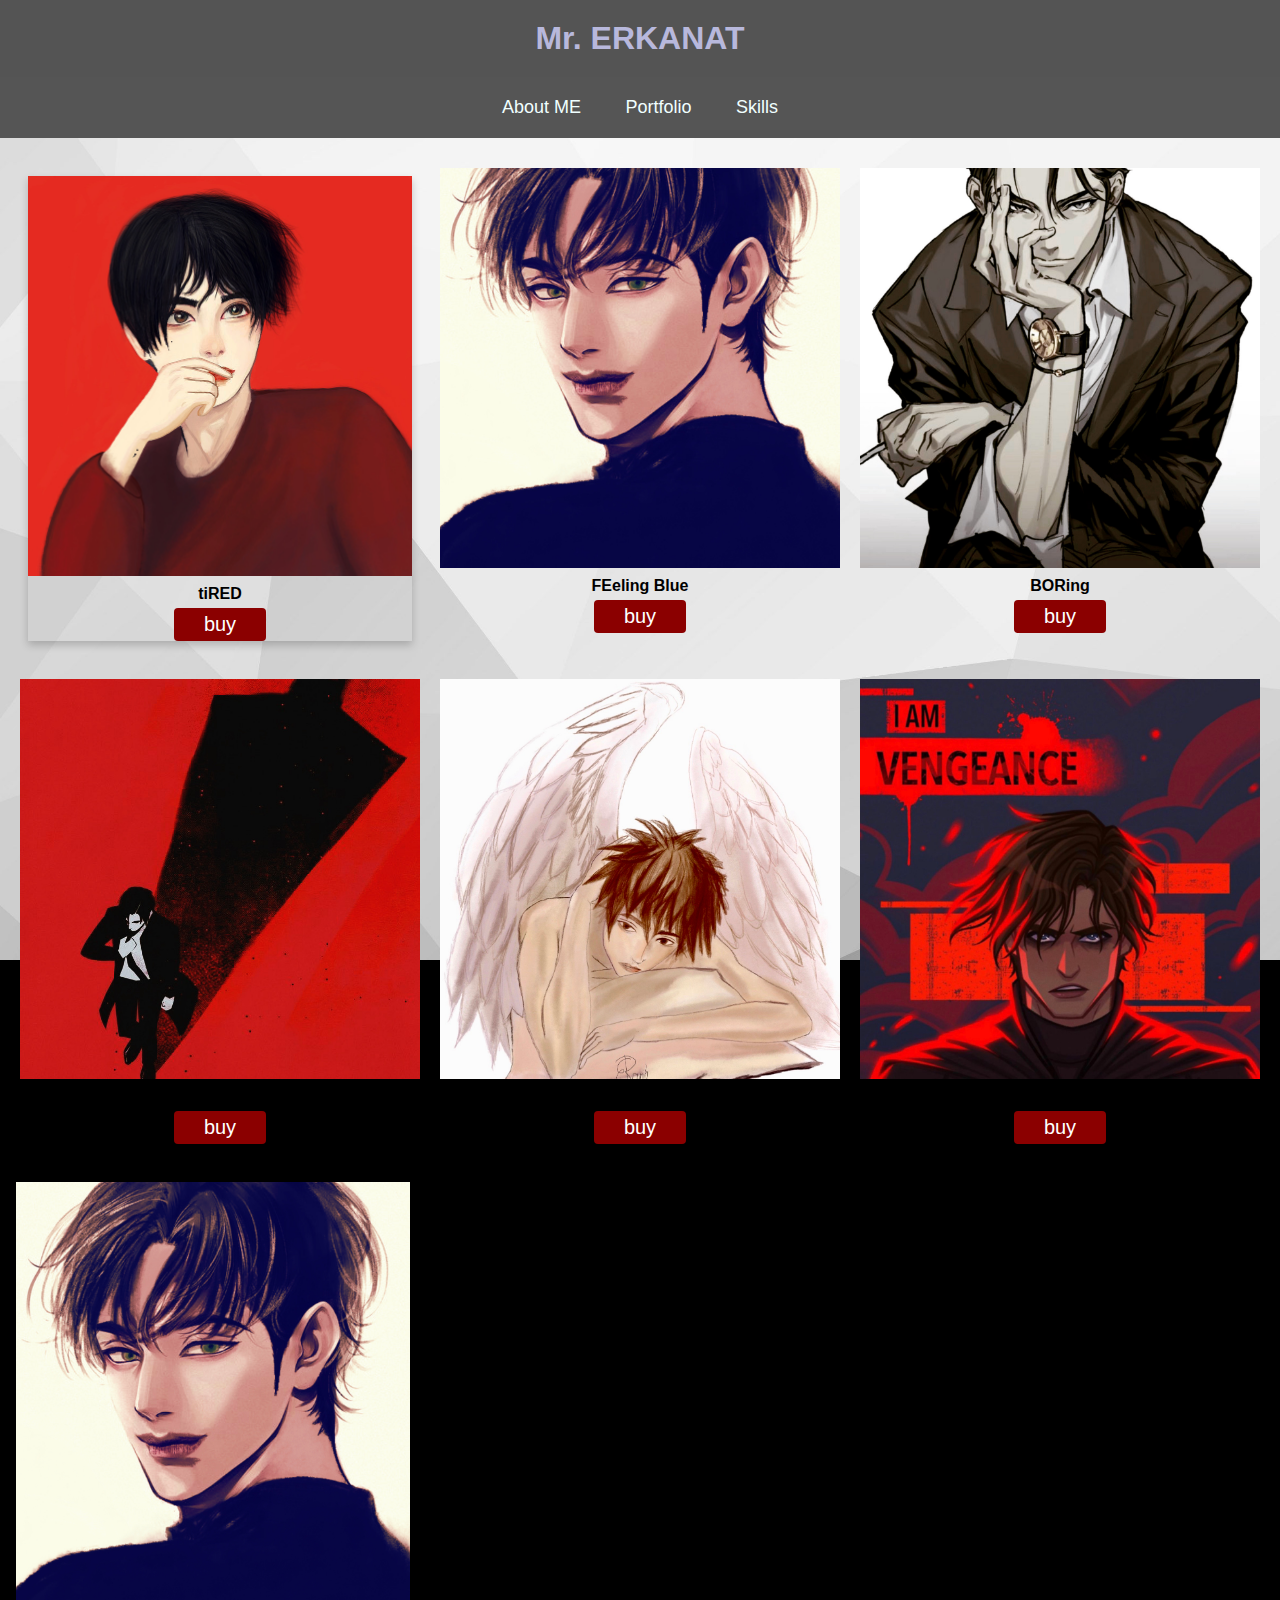
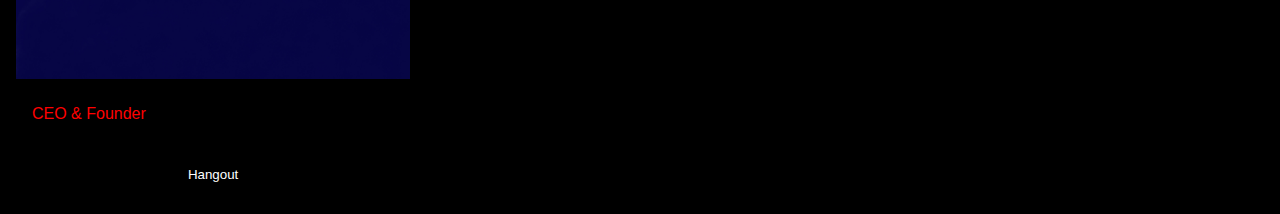
==== index.html @ 5f3eaf8c "Merge remote-tracking branch 'origin/main'" ====
<!DOCTYPE html>
<html>
<head>
  <link rel="stylesheet" href="mystyle.css">
<meta name="viewport" content="width=device-width, initial-scale=1">
 
<style>
 
body {
  font-family: "Dubai Light", "Berlin Sans FB",sans-serif;
  margin: 0;
  background-image:
  url('img/just-back.jpg');
  background-repeat: no-repeat;
  background-attachment: fixed;
  background-size: cover;
}
  

html {
  box-sizing: border-box;
}

*, *:before, *:after {
  box-sizing: inherit;
}

.column {
  float: left;
  width: 33.3%;
  margin-bottom: 16px;
  padding: 0 8px;
  grid-template-columns: repeat(3, 1fr);

}

.card {
  box-shadow: 0 4px 8px 0 rgba(0, 0, 0, 0.2);
  margin: 8px;
}




.container {
  padding-top: 0;
  padding-right: 16px;
  padding-left: 16px;
  padding-bottom: 0;
}

.container::after, .row::after {
  content: "";
  clear: both;
  display: table;
}

.title {
  color: red;
}

.button {
  border: none;
  outline: 0;
  display: inline-block;
  padding: 8px;
  color: white;
  background-color: #000;
  text-align: center;
  cursor: pointer;
  width: 100%;
}

.button:hover {
  background-color: #555;
}

@media screen and (max-width: 650px) {
  .column {
    width: 100%;
    display: block;
  }
}
  
</style>
</head>
<body>


  <h1>Mr. ERKANAT</h1>
  <nav>
    <ul>
      <a href="#"><li>About ME</li></a>
      <a href="#"><li>Portfolio</li></a>
      <a href="#"><li>Skills</li></a>


    </ul>
  </nav>

  <section class="items">
    <div class="item">

          <div class="card">
      <img src="img/C91F1B2B-F2D4-4DE1-8973-488198842593.JPG" >
            <div class="container">
      <h4>tiRED</h4>
      <button id="button">buy</button>
    </div>
          </div>
        </div>



    <div class="item">
      <img src="img/me.JPG" style="width:100%">
      <h4>FEeling Blue</h4>
      <button id="button1">buy</button>
    </div>
    <div class="item">
      <img src="img/625E6C68-7115-4DA5-86F6-F43528D56855_Original.JPG" style="width:100%">
      <h4>BORing</h4>
      <button id="button2">buy</button>
    </div>

    <div class="item">
      <img src="img/DF98AAF3-A91E-4C73-9C70-6ADC84551E64.JPG" style="width:100%">
      <div class="container">
      <h4>Batsi</h4>
      <button id="button3">buy</button>
    </div>
    </div>

    <div class="item">
      <img src="img/7310519C-A302-424A-82CA-EFF5782DD0E4.JPG" style="width:100%">
      <h4>Angel</h4>
      <button id="button4">buy</button>
    </div>

    <div class="item">
      <img src="img/IMG_1124_Original.JPG" style="width:100%">
      <h4>Vengeance</h4>
      <button id="button5">buy</button>
    </div>



  </section>




  <h2 style="text-align:center"></h2>
  <div class="row">
    <div class="column">
      <div class="card">
        <img src="img/2711EB96-3184-4016-9C2C-50601E1A3D79.jpeg" alt="erkanat" style="width:100%">
        <div class="container">
          <h3>ERKANAT O</h3>
          <p class="title">CEO & Founder</p>
          <p3>I don't know how to be a true professional person, but I am my own man...</p3>
          <p1>iamerkanat@gmail.com</p1>
          <p><button class="button">Hangout</button></p>
        </div>
      </div>
    </div>
  </div>


<script src="/javascript.js"></script>


</body>
</html>
---- mystyle.css ----
*{
    margin: 0;
    padding: 0;
    font-fmaily: sans-serif;
    box-sizing: border-box;
}

h1 {
    text-align: center;
    color: #b8b8dc;
    margin-left: 0px;
    padding: 20px;
    background-color: #545454;
}


nav{
    display: grid;
    place-items: center;
    background-color: #555555;
}
nav ul{
    list-style-type: none;
}

nav ul a{
    display: inline-block;
    padding: 20px;
    text-decoration: none;
    color: azure;
    transition: 0.2s ease-in;
    font-size: 18px;
}

nav ul a:hover{
    background-color: darkred;
    color: white;
}


body {
background-color: black;}



p2{
    color: gold;
}


.items{
    display: grid;
    grid-template-columns: repeat(3, 1fr);
    padding: 30px 20px;
    grid-column-gap: 20px;
    grid-row-gap: 30px;
}

.item img{
    width: 100%;
    height: 400px;
    object-fit: cover;
    cursor: pointer;
    transition: 0.2s ease;
}

.item img:hover{
    transform: scale(1.04);
}

.item h4{
    padding: 5px;
    text-align: center;
}

.item button{
    padding: 5px 30px;
    border: none;
    outline: none;
    background-color: darkred;
    color: white;
    cursor: pointer;
    border-radius: 4px;
    font-size: 20px;
    display: block;
    margin: 0 auto;
    transition: 0.2s all;
}

.item button:hover{
    transform: scale(1.08);
}
@media screen and (max-width: 1000px){
    .items{
        grid-template-columns: repeat(2, 1fr);

    }
}

@media screen and (max-width: 768px){
    .items{
        grid-template-columns: repeat(1, 1fr);

    }
}
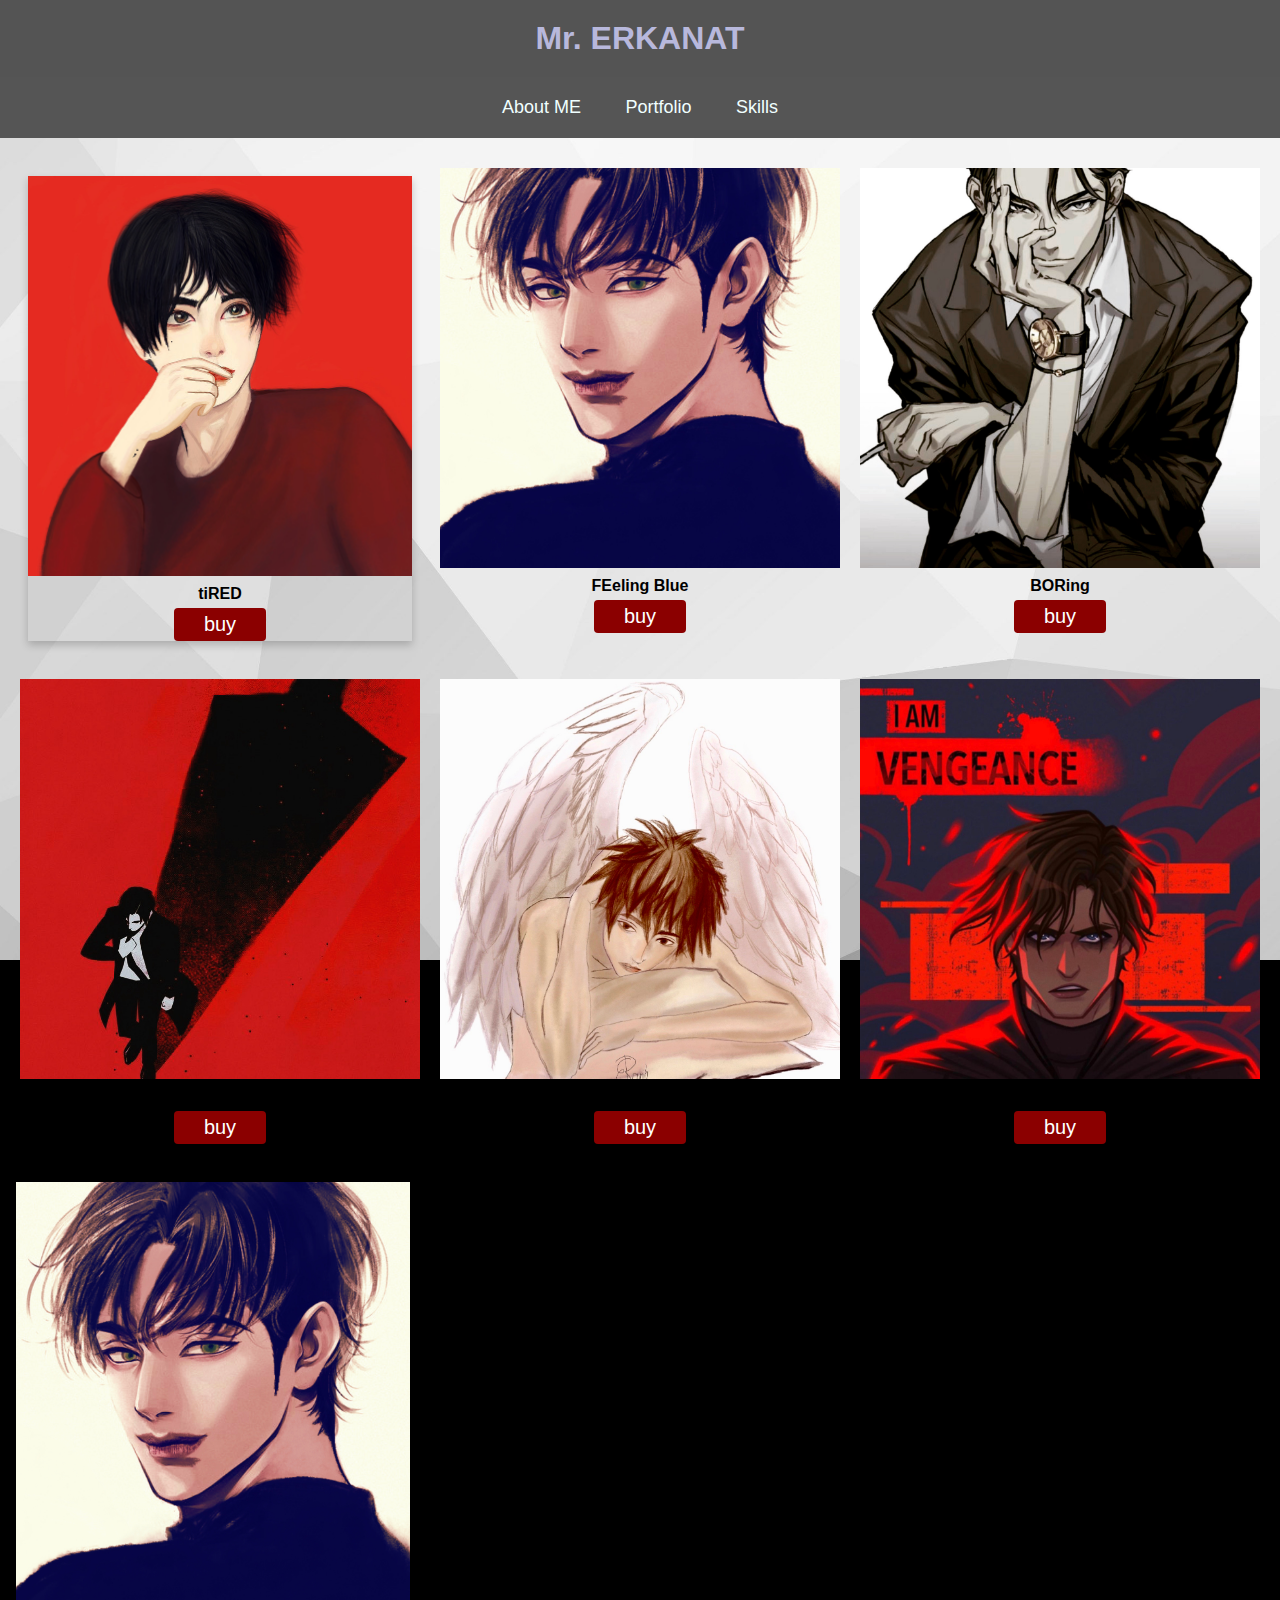
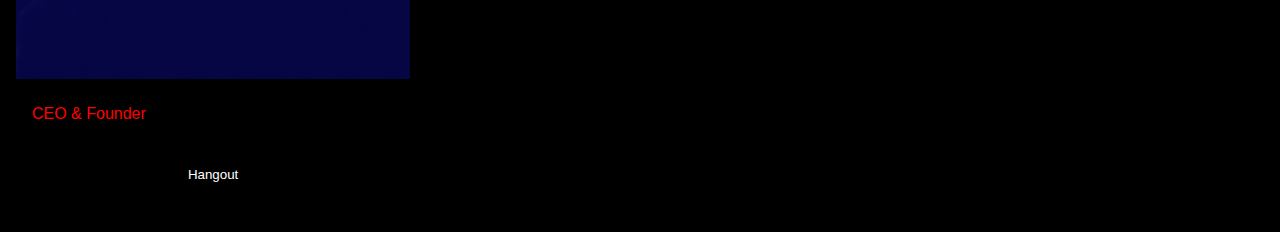
==== commit 4bb10e2f: "Merge remote-tracking branch 'origin/main'" ====
--- a/index.html
+++ b/index.html
@@ -168,7 +168,7 @@
 
 
 <script src="/javascript.js"></script>
-
+/!
 
 </body>
 </html>
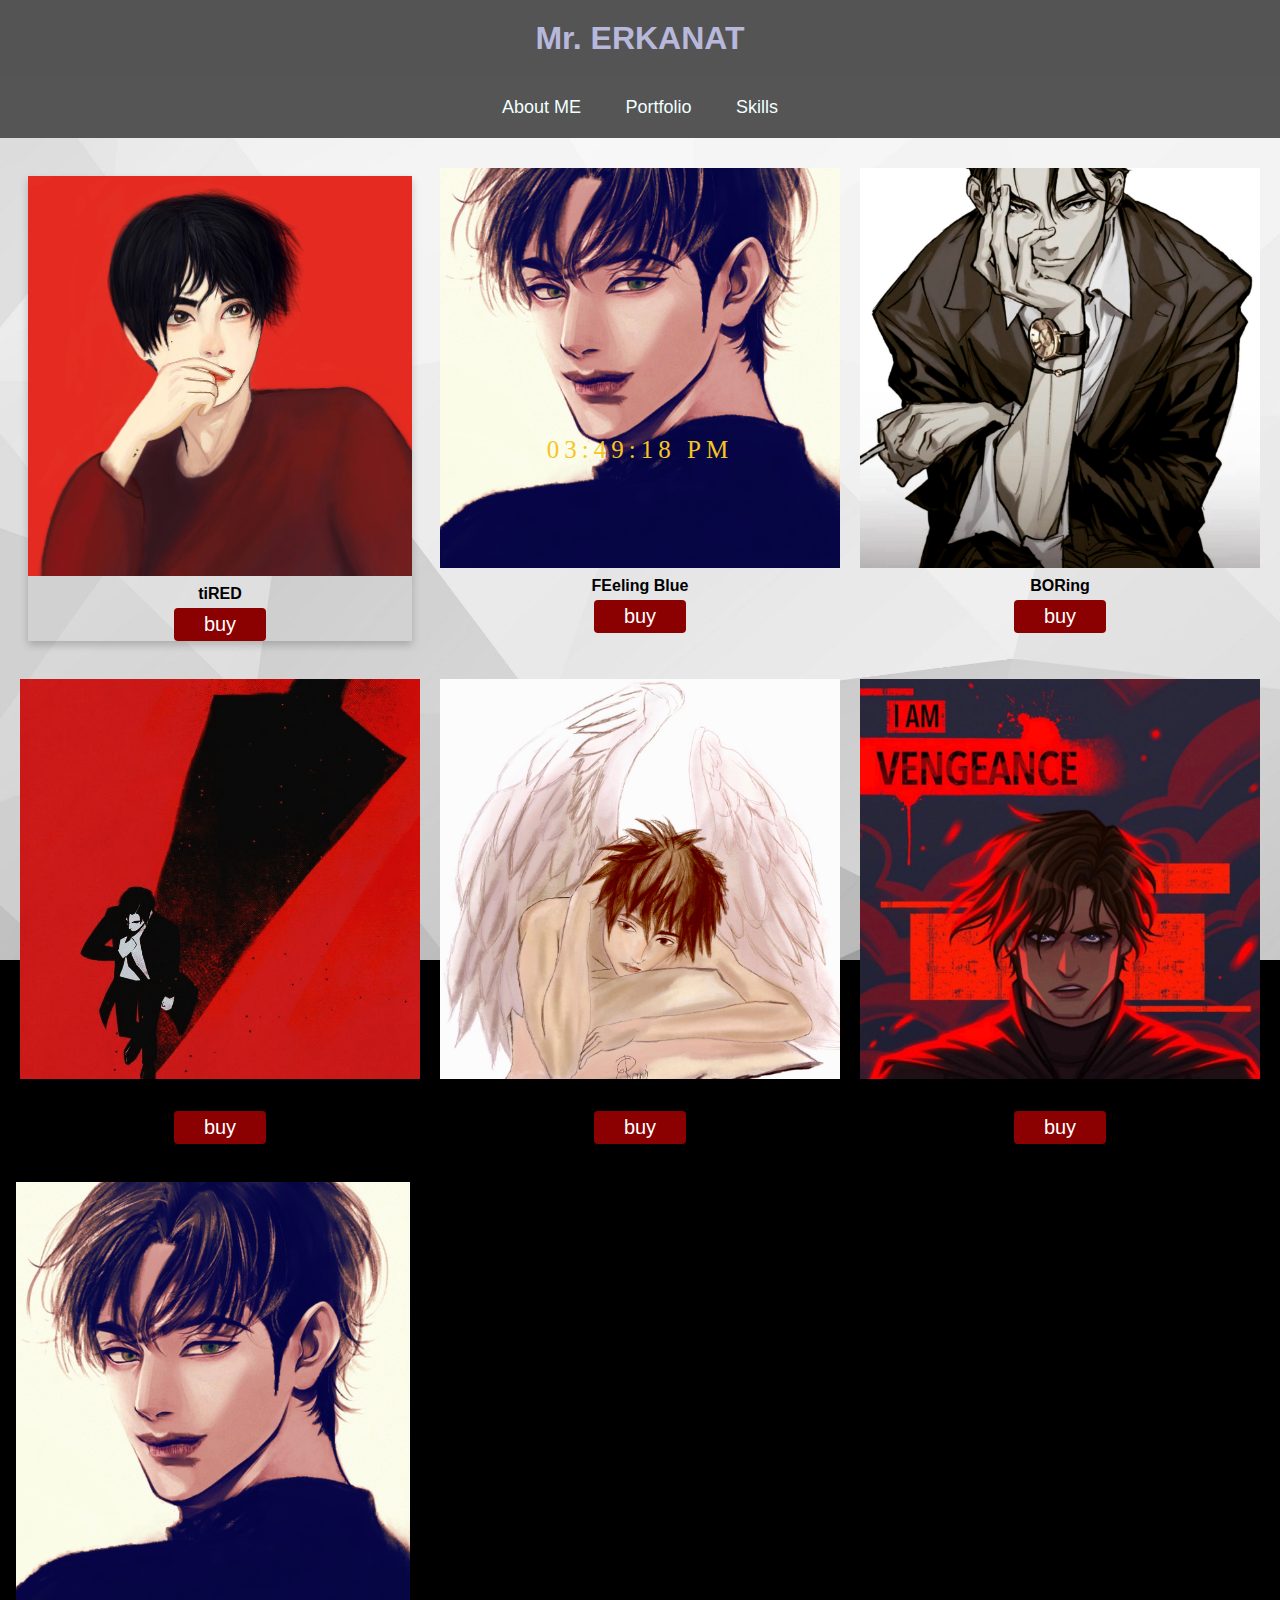
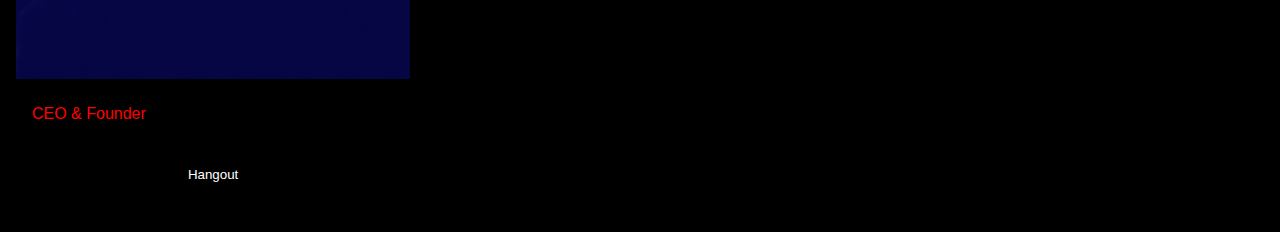
==== commit 94cbaf16: "clock" ====
--- a/index.html
+++ b/index.html
@@ -95,6 +95,7 @@
       <a href="#"><li>Skills</li></a>
 
 
+
     </ul>
   </nav>
 
@@ -166,8 +167,10 @@
     </div>
   </div>
 
+  <div id="MyClockDisplay" class="clock" onload="showTime()"></div>
 
-<script src="/javascript.js"></script>
+
+<script src="javascript.js"></script>
 /!
 
 </body>
--- a/mystyle.css
+++ b/mystyle.css
@@ -41,6 +41,20 @@
 body {
 background-color: black;}
 
+
+.clock {
+    position: absolute;
+    top: 50%;
+    left: 50%;
+    transform: translateX(-50%) translateY(-50%);
+    color: #f6c620;
+    font-size: 25px;
+    font-family: Orbitron;
+    letter-spacing: 5px;
+
+
+
+}
 
 
 p2{
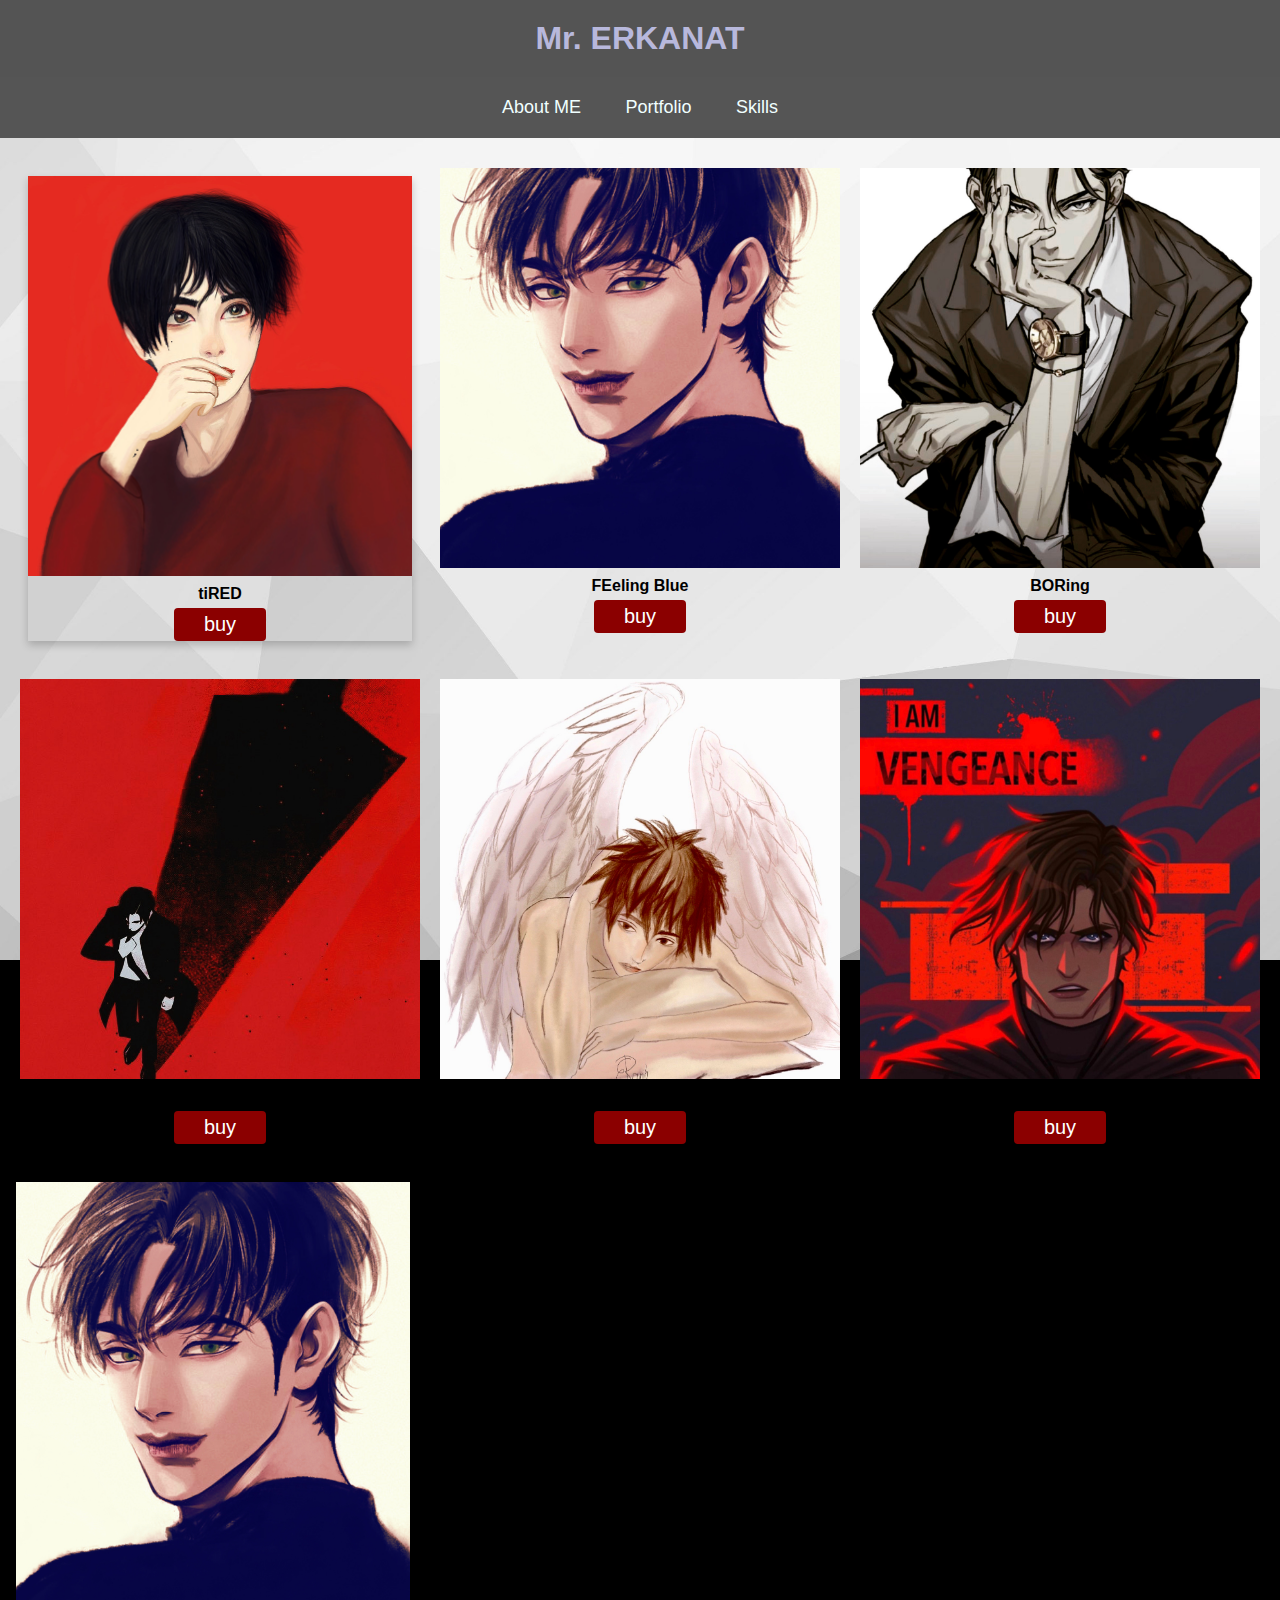
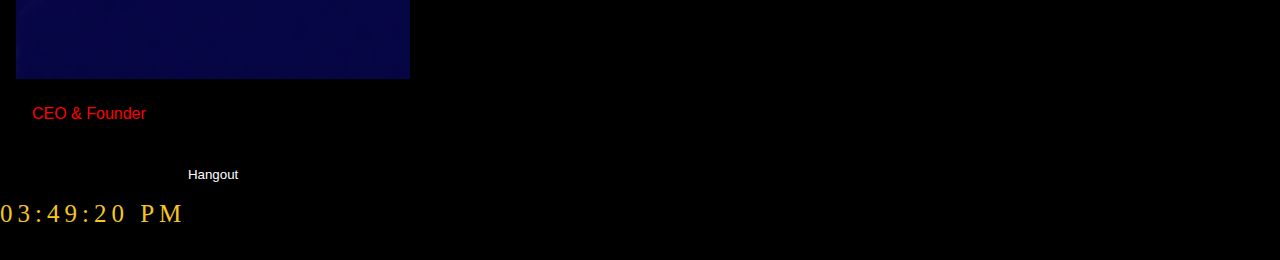
==== commit 749efad7: "Update index.html" ====
--- a/index.html
+++ b/index.html
@@ -90,12 +90,9 @@
   <h1>Mr. ERKANAT</h1>
   <nav>
     <ul>
-      <a href="#"><li>About ME</li></a>
-      <a href="#"><li>Portfolio</li></a>
-      <a href="#"><li>Skills</li></a>
-
-
-
+      <a href="/aboutme.html"><li>About ME</li></a>
+      <a href="/portfolio.html"><li>Portfolio</li></a>
+      <a href="/skills.html"><li>Skills</li></a>
     </ul>
   </nav>
 
--- a/mystyle.css
+++ b/mystyle.css
@@ -43,8 +43,8 @@
 
 
 .clock {
-    position: absolute;
-    top: 50%;
+    position: relative;
+    top: 18%;
     left: 50%;
     transform: translateX(-50%) translateY(-50%);
     color: #f6c620;
@@ -118,3 +118,10 @@
     }
 }
 
+@media screen and (max-width: 1000px){
+    .clock{
+        grid-template-columns: repeat(1, 1fr);
+
+    }
+}
+
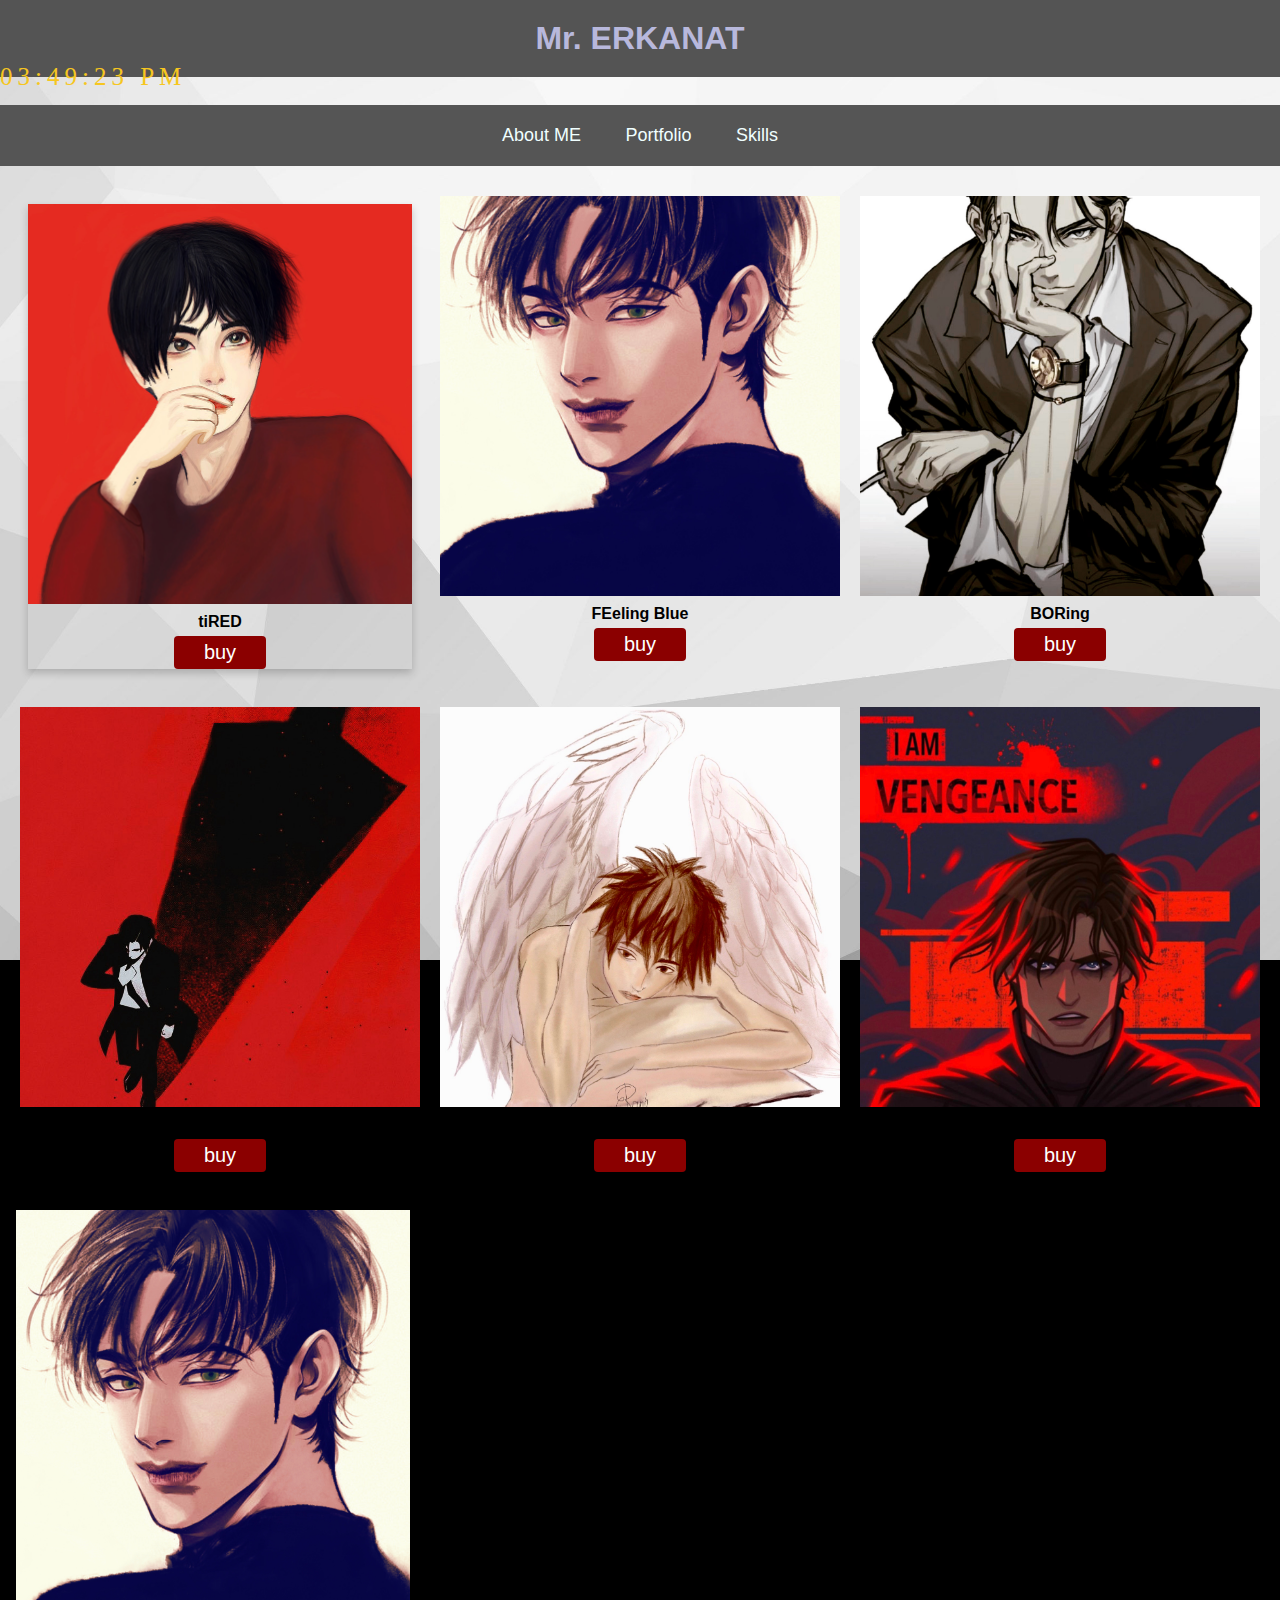
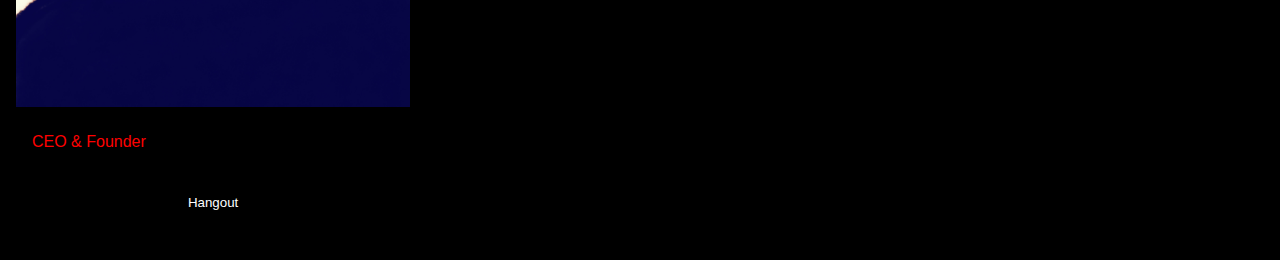
==== commit a19eb915: "time to top" ====
--- a/index.html
+++ b/index.html
@@ -88,6 +88,7 @@
 
 
   <h1>Mr. ERKANAT</h1>
+  <div id="MyClockDisplay" class="clock" onload="showTime()"></div>
   <nav>
     <ul>
       <a href="/aboutme.html"><li>About ME</li></a>
@@ -164,7 +165,7 @@
     </div>
   </div>
 
-  <div id="MyClockDisplay" class="clock" onload="showTime()"></div>
+  
 
 
 <script src="javascript.js"></script>
--- a/mystyle.css
+++ b/mystyle.css
@@ -125,3 +125,8 @@
     }
 }
 
+
+
+figure{
+    text-align:center;
+}
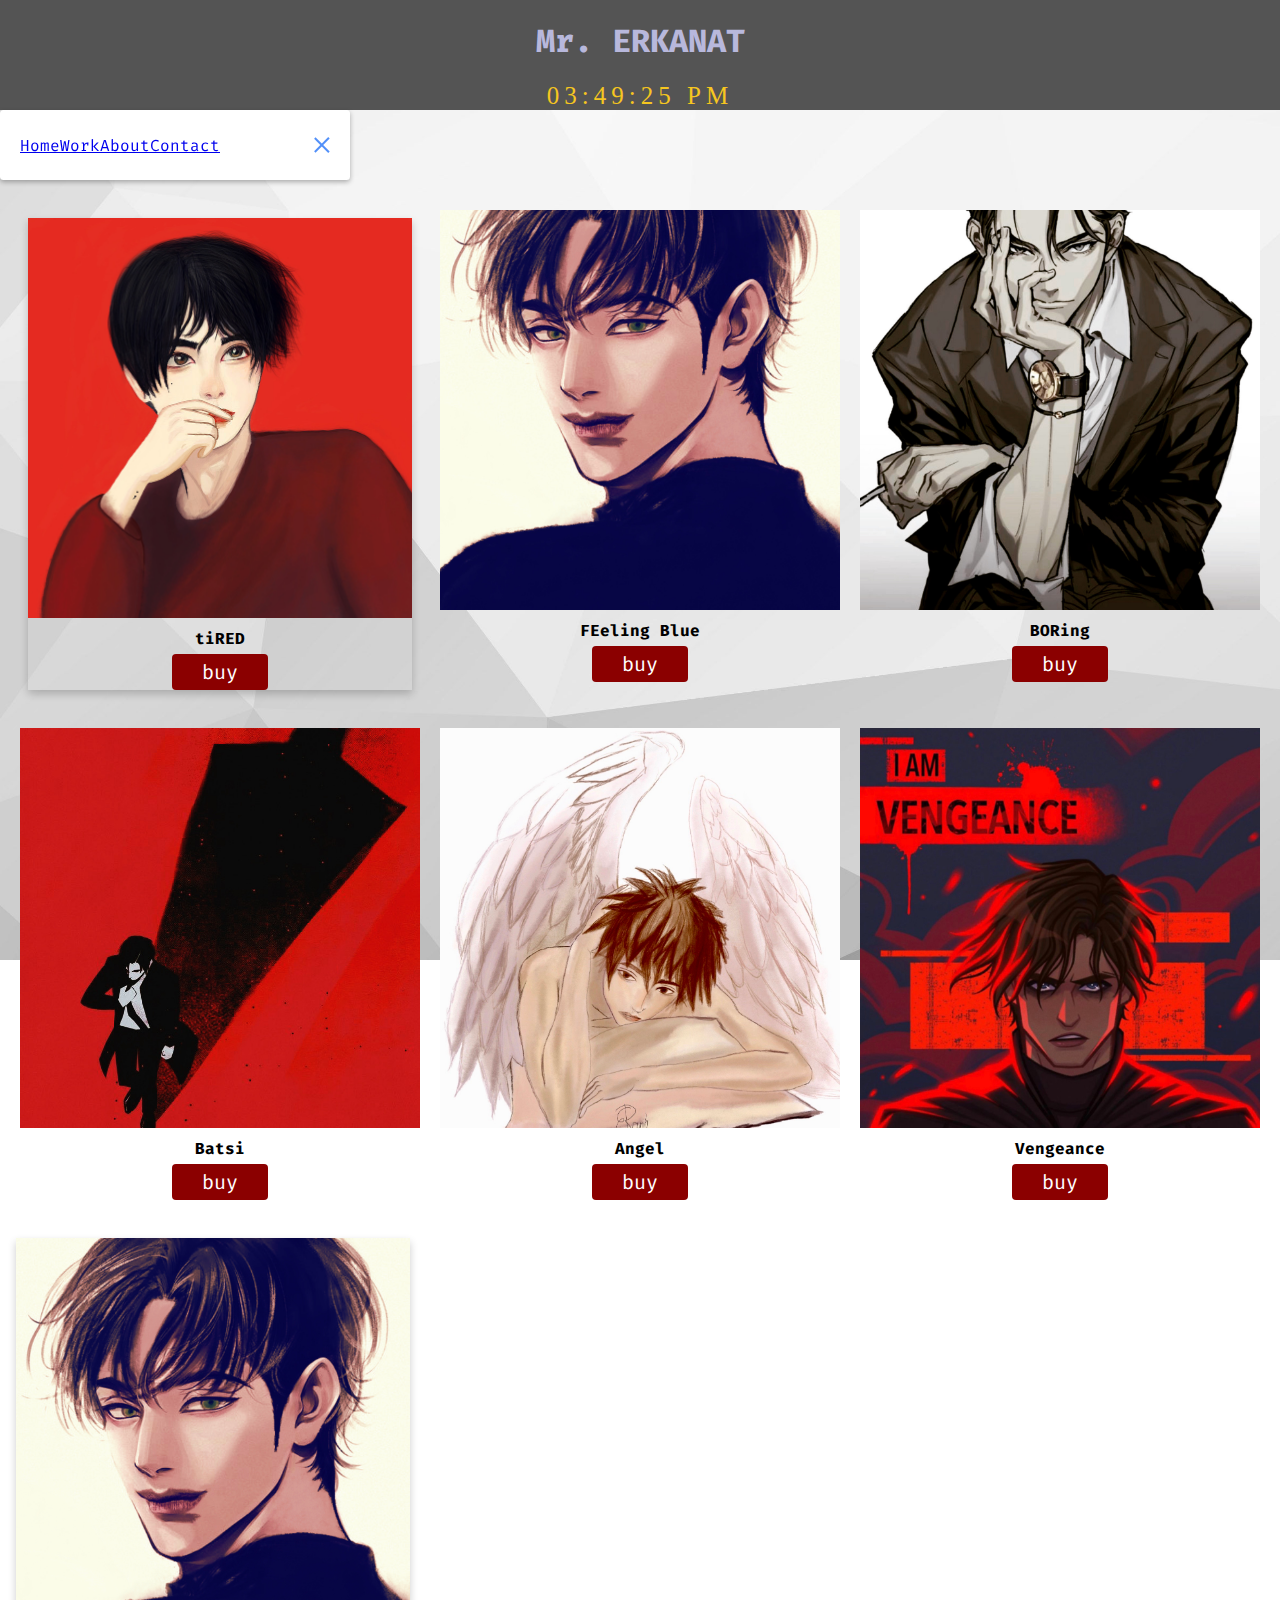
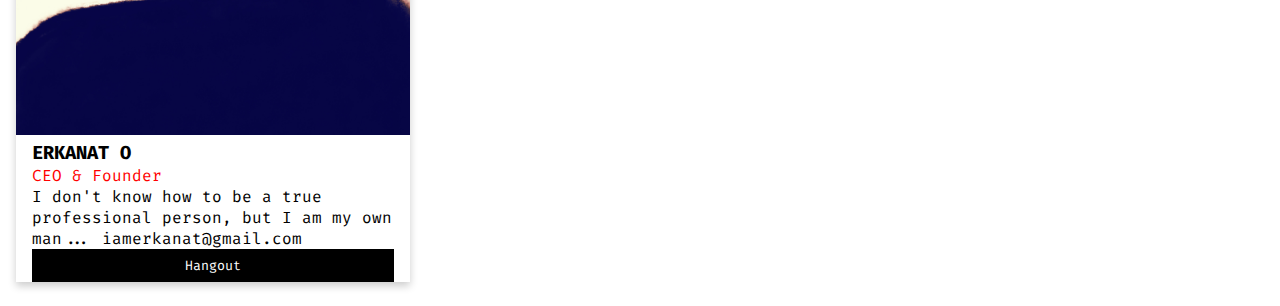
==== commit 51d768ad: "navbar animated" ====
--- a/index.html
+++ b/index.html
@@ -89,12 +89,17 @@
 
   <h1>Mr. ERKANAT</h1>
   <div id="MyClockDisplay" class="clock" onload="showTime()"></div>
-  <nav>
+  <nav class="active" id="nav">
     <ul>
-      <a href="/aboutme.html"><li>About ME</li></a>
-      <a href="/portfolio.html"><li>Portfolio</li></a>
-      <a href="/skills.html"><li>Skills</li></a>
+        <li><a href="#">Home</a></li>
+        <li><a href="#">Work</a></li>
+        <li><a href="#aboutme.html">About</a></li>
+        <li><a href="#">Contact</a></li>
     </ul>
+    <button class="icon" id="toggle">
+        <div class="line line1"></div>
+        <div class="line line2"></div>
+    </button>
   </nav>
 
   <section class="items">
@@ -168,8 +173,8 @@
   
 
 
-<script src="javascript.js"></script>
-/!
+<script src="script.js"></script>
+
 
 </body>
 </html>
--- a/mystyle.css
+++ b/mystyle.css
@@ -1,8 +1,98 @@
+@import url('https://fonts.googleapis.com/css?family=Fira+Code:wght@300..700&display=swap');
+
 *{
     margin: 0;
     padding: 0;
-    font-fmaily: sans-serif;
+    font-family: 'Fira Code', sans-serif;
     box-sizing: border-box;
+}
+
+body{
+    overflow: hidden;
+}
+nav{
+    background-color: white;
+    padding: 20px;
+    width: 80px;
+    display: flex;
+    align-items: center;
+    justify-content: center;
+    border-radius: 3.5px;
+    box-shadow: 0 2px 5px rgba(0,0,0,0.3);
+    transition: width 0.6s linear;
+}
+
+nav.active{
+    width: 350px;
+
+}
+
+nav ul{
+    display: flex;
+    list-style-type: none;
+    padding: 0;
+    margin: 0;
+    width: 0;
+    transition: width 0.6s linear;
+}
+
+nav.active ul{
+    width: 100%;
+}
+
+nav ul li{
+    transform: rotateY(0deg);
+    opacity: 0;
+    transition: transform 0.6s linear, opacity 0.6s linear;
+}
+
+nav.active ul li{
+    opacity: 1;
+    transform: rotateY(360deg);
+}
+
+nav.active:hover, nav.active:focus{
+    background-color: rgb(210, 65, 65);
+
+}
+
+
+.icon{
+    background-color: white;
+    border:0;
+    cursor: pointer;
+    padding : 0;
+    position: relative;
+    height: 30px;
+    width: 30px;
+
+}
+
+.icon:focus{
+    outline: none;
+}
+
+.icon .line{
+    background-color: #5290f9;
+    height: 2px;
+    position: absolute;
+    width: 20px;
+    top: 10px; 
+    left: 5px;
+    transition: transform 0.6s linear;
+}
+
+.icon .line2{
+    top: auto;
+    bottom: 10px;
+}
+
+nav.active .icon .line1{
+    transform: rotate(-765deg) translateY(5.5px)
+}
+
+nav.active .icon .line2{
+    transform: rotate(765deg) translateY(-5.5px)
 }
 
 h1 {
@@ -14,43 +104,14 @@
 }
 
 
-nav{
-    display: grid;
-    place-items: center;
-    background-color: #555555;
-}
-nav ul{
-    list-style-type: none;
-}
-
-nav ul a{
-    display: inline-block;
-    padding: 20px;
-    text-decoration: none;
-    color: azure;
-    transition: 0.2s ease-in;
-    font-size: 18px;
-}
-
-nav ul a:hover{
-    background-color: darkred;
-    color: white;
-}
-
-
-body {
-background-color: black;}
-
-
 .clock {
-    position: relative;
-    top: 18%;
-    left: 50%;
-    transform: translateX(-50%) translateY(-50%);
+    display: flex;
+    justify-content: center;
     color: #f6c620;
     font-size: 25px;
     font-family: Orbitron;
     letter-spacing: 5px;
+    background-color: #545454;
 
 
 
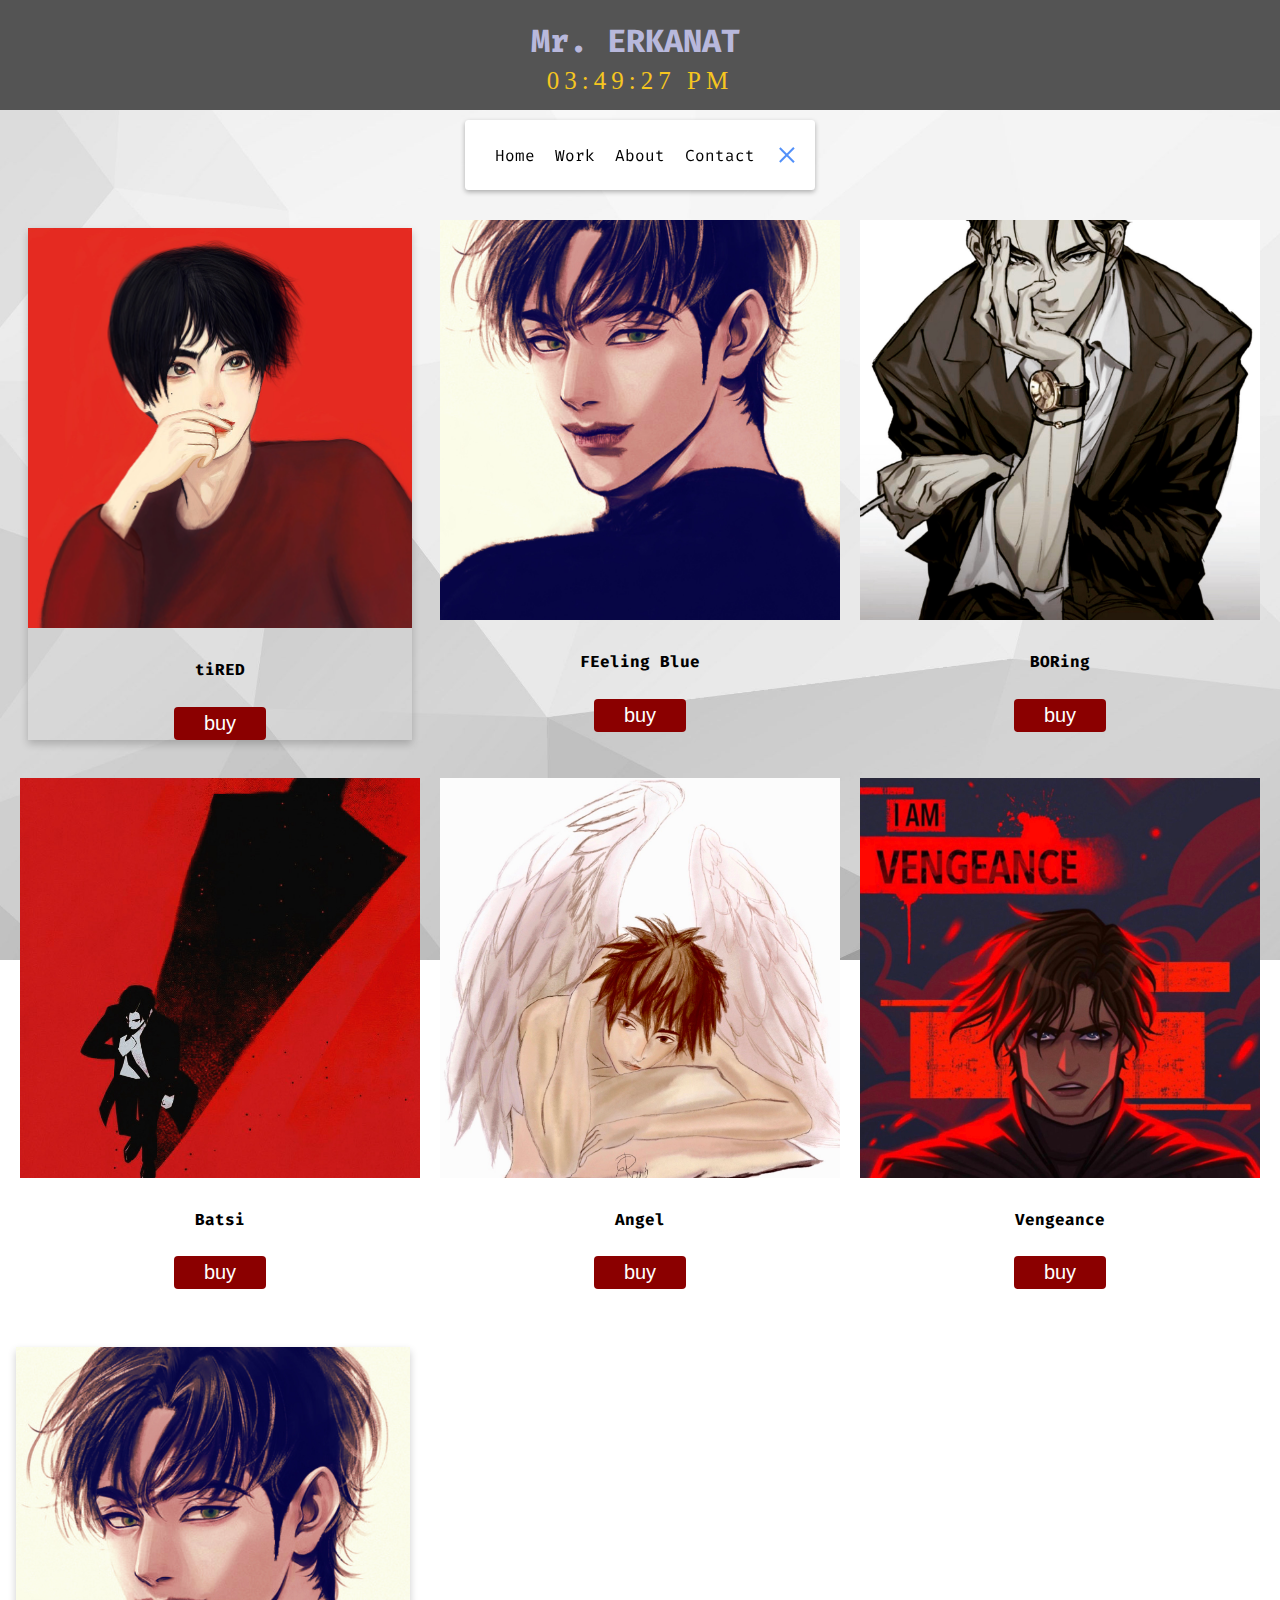
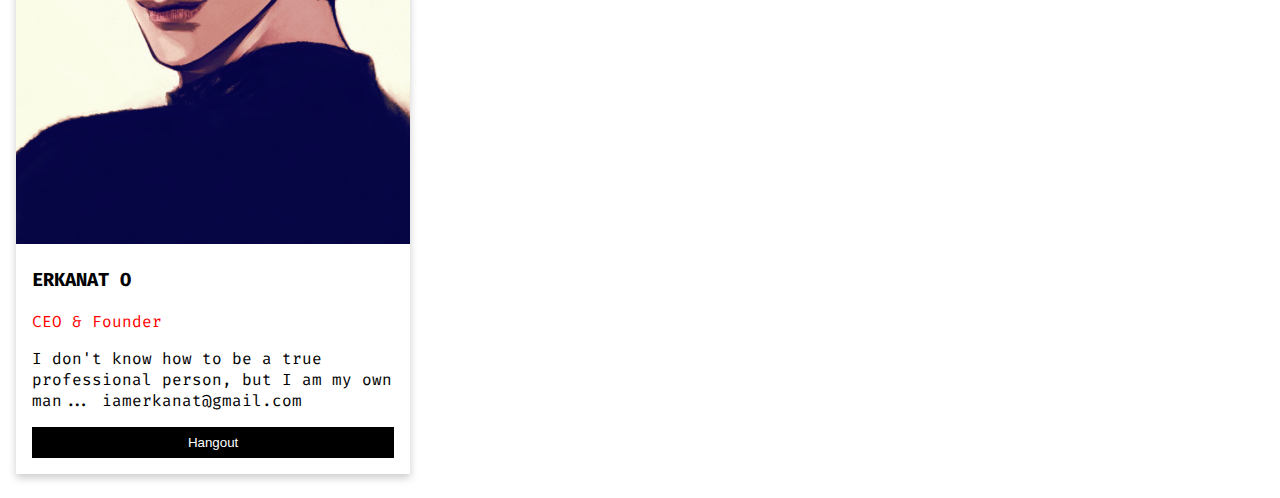
==== commit ac3e10d8: "just changes" ====
--- a/index.html
+++ b/index.html
@@ -3,92 +3,13 @@
 <head>
   <link rel="stylesheet" href="mystyle.css">
 <meta name="viewport" content="width=device-width, initial-scale=1">
- 
-<style>
- 
-body {
-  font-family: "Dubai Light", "Berlin Sans FB",sans-serif;
-  margin: 0;
-  background-image:
-  url('img/just-back.jpg');
-  background-repeat: no-repeat;
-  background-attachment: fixed;
-  background-size: cover;
-}
-  
-
-html {
-  box-sizing: border-box;
-}
-
-*, *:before, *:after {
-  box-sizing: inherit;
-}
-
-.column {
-  float: left;
-  width: 33.3%;
-  margin-bottom: 16px;
-  padding: 0 8px;
-  grid-template-columns: repeat(3, 1fr);
-
-}
-
-.card {
-  box-shadow: 0 4px 8px 0 rgba(0, 0, 0, 0.2);
-  margin: 8px;
-}
-
-
-
-
-.container {
-  padding-top: 0;
-  padding-right: 16px;
-  padding-left: 16px;
-  padding-bottom: 0;
-}
-
-.container::after, .row::after {
-  content: "";
-  clear: both;
-  display: table;
-}
-
-.title {
-  color: red;
-}
-
-.button {
-  border: none;
-  outline: 0;
-  display: inline-block;
-  padding: 8px;
-  color: white;
-  background-color: #000;
-  text-align: center;
-  cursor: pointer;
-  width: 100%;
-}
-
-.button:hover {
-  background-color: #555;
-}
-
-@media screen and (max-width: 650px) {
-  .column {
-    width: 100%;
-    display: block;
-  }
-}
-  
-</style>
 </head>
 <body>
 
 
-  <h1>Mr. ERKANAT</h1>
+  <h1 class="Erkanat">Mr. ERKANAT</h1>
   <div id="MyClockDisplay" class="clock" onload="showTime()"></div>
+  <panel>
   <nav class="active" id="nav">
     <ul>
         <li><a href="#">Home</a></li>
@@ -101,7 +22,7 @@
         <div class="line line2"></div>
     </button>
   </nav>
-
+  </panel>
   <section class="items">
     <div class="item">
 
--- a/mystyle.css
+++ b/mystyle.css
@@ -1,19 +1,57 @@
 @import url('https://fonts.googleapis.com/css?family=Fira+Code:wght@300..700&display=swap');
 
 *{
-    margin: 0;
-    padding: 0;
+    box-sizing: border-box;
+}
+
+*, *:before, *:after {
+    box-sizing: inherit;
+}
+
+body{
     font-family: 'Fira Code', sans-serif;
     box-sizing: border-box;
-}
-
-body{
     overflow: hidden;
-}
+    margin: 0;
+    background-image:
+    url('img/just-back.jpg');
+    background-repeat: no-repeat;
+    background-attachment: fixed;
+    background-size: cover;
+     
+}
+.Erkanat {
+    text-align: center;
+    color: #b8b8dc;
+    margin: 0px;
+    padding: 20px 10px 5px 0px;
+    background-color: #545454;
+}
+
+
+.clock {
+    display: flex;
+    justify-content: center;
+    color: #f6c620;
+    font-size: 25px;
+    font-family: Orbitron;
+    letter-spacing: 5px;
+    background-color: #545454;
+    padding-bottom: 15px
+
+
+}
+panel{
+    display: flex;
+    justify-content: center;
+    padding: 10px 0px 0px 0px;
+    font-size: 1rem;
+}
+
 nav{
     background-color: white;
     padding: 20px;
-    width: 80px;
+    width: 100px;
     display: flex;
     align-items: center;
     justify-content: center;
@@ -51,11 +89,12 @@
     transform: rotateY(360deg);
 }
 
-nav.active:hover, nav.active:focus{
-    background-color: rgb(210, 65, 65);
-
-}
-
+nav ul a{
+    position: relative;
+    color: #000;
+    text-decoration: none;
+    margin: 0 10px;
+}
 
 .icon{
     background-color: white;
@@ -95,27 +134,7 @@
     transform: rotate(765deg) translateY(-5.5px)
 }
 
-h1 {
-    text-align: center;
-    color: #b8b8dc;
-    margin-left: 0px;
-    padding: 20px;
-    background-color: #545454;
-}
-
-
-.clock {
-    display: flex;
-    justify-content: center;
-    color: #f6c620;
-    font-size: 25px;
-    font-family: Orbitron;
-    letter-spacing: 5px;
-    background-color: #545454;
-
-
-
-}
+
 
 
 p2{
@@ -165,6 +184,61 @@
 .item button:hover{
     transform: scale(1.08);
 }
+
+.column {
+    float: left;
+    width: 33.3%;
+    margin-bottom: 16px;
+    padding: 0 8px;
+    grid-template-columns: repeat(3, 1fr);
+  
+  }
+  
+  .card {
+    box-shadow: 0 4px 8px 0 rgba(0, 0, 0, 0.2);
+    margin: 8px;
+  }
+  
+  
+  .container {
+    padding-top: 0;
+    padding-right: 16px;
+    padding-left: 16px;
+    padding-bottom: 0;
+  }
+  
+  .container::after, .row::after {
+    content: "";
+    clear: both;
+    display: table;
+  }
+  
+  .title {
+    color: red;
+  }
+  
+  .button {
+    border: none;
+    outline: 0;
+    display: inline-block;
+    padding: 8px;
+    color: white;
+    background-color: #000;
+    text-align: center;
+    cursor: pointer;
+    width: 100%;
+  }
+  
+  .button:hover {
+    background-color: #555;
+  }
+  
+  @media screen and (max-width: 650px) {
+    .column {
+      width: 100%;
+      display: block;
+    }
+  }
 @media screen and (max-width: 1000px){
     .items{
         grid-template-columns: repeat(2, 1fr);
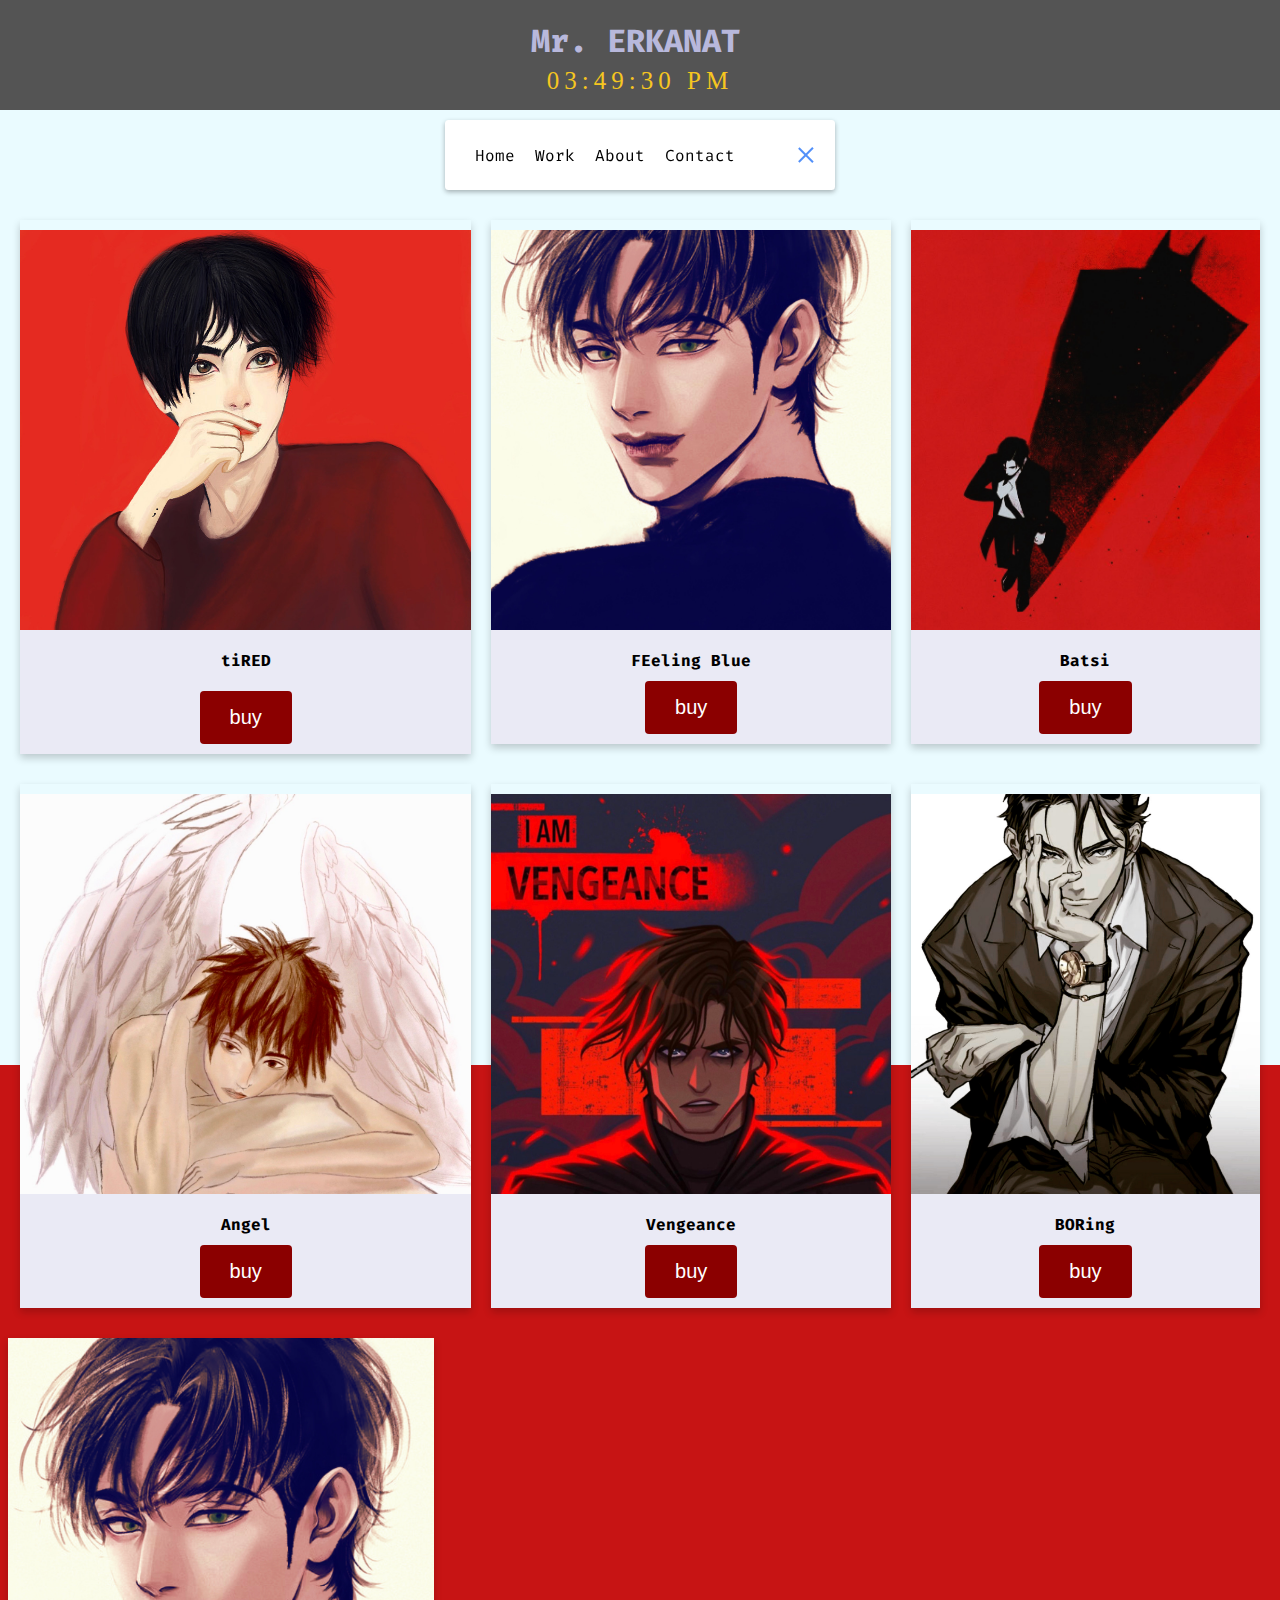
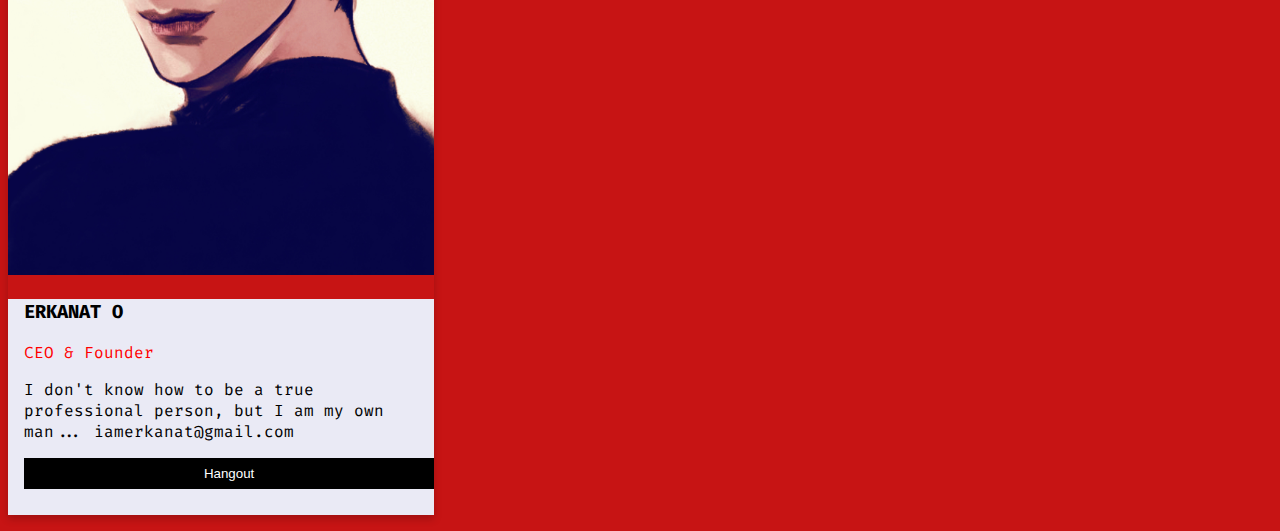
==== commit 936a15a6: "just nothing so big" ====
--- a/index.html
+++ b/index.html
@@ -12,10 +12,10 @@
   <panel>
   <nav class="active" id="nav">
     <ul>
-        <li><a href="#">Home</a></li>
-        <li><a href="#">Work</a></li>
-        <li><a href="#aboutme.html">About</a></li>
-        <li><a href="#">Contact</a></li>
+        <li><a href="/index.html">Home</a></li>
+        <li><a href="/">Work</a></li>
+        <li><a href="/aboutme.html">About</a></li>
+        <li><a href="#contact">Contact</a></li>
     </ul>
     <button class="icon" id="toggle">
         <div class="line line1"></div>
@@ -23,49 +23,74 @@
     </button>
   </nav>
   </panel>
+
+
   <section class="items">
+
+
     <div class="item">
-
-          <div class="card">
-      <img src="img/C91F1B2B-F2D4-4DE1-8973-488198842593.JPG" >
-            <div class="container">
-      <h4>tiRED</h4>
-      <button id="button">buy</button>
-    </div>
+      <div class="card">
+        <img src="img/C91F1B2B-F2D4-4DE1-8973-488198842593.JPG" >
+        <div class="container">
+          <h4>tiRED</h4>
+          <div class="container"></div>
+          <button id="button">buy</button>
           </div>
         </div>
+      </div>
+    </div>
 
 
 
     <div class="item">
-      <img src="img/me.JPG" style="width:100%">
-      <h4>FEeling Blue</h4>
-      <button id="button1">buy</button>
+      <div class="card">
+        <img src="img/me.JPG" style="width:100%">
+        <div class="container">
+          <h4>FEeling Blue</h4>
+          <button id="button1">buy</button>
+        </div>
+      </div>
     </div>
+    
+
     <div class="item">
-      <img src="img/625E6C68-7115-4DA5-86F6-F43528D56855_Original.JPG" style="width:100%">
-      <h4>BORing</h4>
-      <button id="button2">buy</button>
+      <div class="card">
+        <img src="img/DF98AAF3-A91E-4C73-9C70-6ADC84551E64.JPG" style="width:100%">
+        <div class="container">
+          <h4>Batsi</h4>
+          <button id="button3">buy</button>
+        </div>
+      </div>
     </div>
 
     <div class="item">
-      <img src="img/DF98AAF3-A91E-4C73-9C70-6ADC84551E64.JPG" style="width:100%">
-      <div class="container">
-      <h4>Batsi</h4>
-      <button id="button3">buy</button>
-    </div>
+      <div class="card">
+        <img src="img/7310519C-A302-424A-82CA-EFF5782DD0E4.JPG" style="width:100%">
+        <div class="container">
+          <h4>Angel</h4>
+          <button id="button4">buy</button>
+        </div>
+      </div>  
     </div>
 
     <div class="item">
-      <img src="img/7310519C-A302-424A-82CA-EFF5782DD0E4.JPG" style="width:100%">
-      <h4>Angel</h4>
-      <button id="button4">buy</button>
+      <div class="card">
+        <img src="img/IMG_1124_Original.JPG" style="width:100%">
+        <div class="container">
+          <h4>Vengeance</h4>
+          <button id="button5">buy</button>
+        </div>
+      </div>
     </div>
 
     <div class="item">
-      <img src="img/IMG_1124_Original.JPG" style="width:100%">
-      <h4>Vengeance</h4>
-      <button id="button5">buy</button>
+      <div class="card">
+        <img src="img/625E6C68-7115-4DA5-86F6-F43528D56855_Original.JPG" style="width:100%">
+        <div class="container">
+          <h4>BORing</h4>
+          <button id="button2">buy</button>
+        </div>
+      </div>
     </div>
 
 
@@ -73,10 +98,7 @@
   </section>
 
 
-
-
-  <h2 style="text-align:center"></h2>
-  <div class="row">
+  <div class="row" id="contact">
     <div class="column">
       <div class="card">
         <img src="img/2711EB96-3184-4016-9C2C-50601E1A3D79.jpeg" alt="erkanat" style="width:100%">
--- a/mystyle.css
+++ b/mystyle.css
@@ -10,15 +10,14 @@
 
 body{
     font-family: 'Fira Code', sans-serif;
-    box-sizing: border-box;
-    overflow: hidden;
+    
+    height: 100vh;
+    
     margin: 0;
-    background-image:
-    url('img/just-back.jpg');
-    background-repeat: no-repeat;
-    background-attachment: fixed;
-    background-size: cover;
-     
+    background-color: #eafbff;
+    background-image: linear-gradient(to bottom, #eafbff 0%, #eafbff 50%, #c71414 50%, #c71414 100%);
+    color: black;
+    scroll-behavior: smooth;
 }
 .Erkanat {
     text-align: center;
@@ -144,7 +143,7 @@
 
 .items{
     display: grid;
-    grid-template-columns: repeat(3, 1fr);
+    grid-template-columns: repeat(3, auto);
     padding: 30px 20px;
     grid-column-gap: 20px;
     grid-row-gap: 30px;
@@ -156,6 +155,10 @@
     object-fit: cover;
     cursor: pointer;
     transition: 0.2s ease;
+    margin:0;
+    padding:0;
+    position:relative;
+    bottom: -10px;
 }
 
 .item img:hover{
@@ -163,12 +166,13 @@
 }
 
 .item h4{
-    padding: 5px;
+    padding: 25px 10px 10px;
+    margin:0;
     text-align: center;
 }
 
 .item button{
-    padding: 5px 30px;
+    padding: 15px 30px;
     border: none;
     outline: none;
     background-color: darkred;
@@ -194,30 +198,28 @@
   
   }
   
-  .card {
+.card {
     box-shadow: 0 4px 8px 0 rgba(0, 0, 0, 0.2);
-    margin: 8px;
-  }
-  
-  
-  .container {
+    margin: 0;
+    padding: 0;
+  }
+  
+  
+ .container {
+    margin:0;
     padding-top: 0;
     padding-right: 16px;
     padding-left: 16px;
-    padding-bottom: 0;
-  }
-  
-  .container::after, .row::after {
-    content: "";
-    clear: both;
-    display: table;
-  }
-  
-  .title {
+    padding-bottom: 10px;
+    background-color:#eaeaf5;
+  }
+  
+  
+.title {
     color: red;
   }
   
-  .button {
+.button {
     border: none;
     outline: 0;
     display: inline-block;
@@ -229,7 +231,7 @@
     width: 100%;
   }
   
-  .button:hover {
+.button:hover {
     background-color: #555;
   }
   
